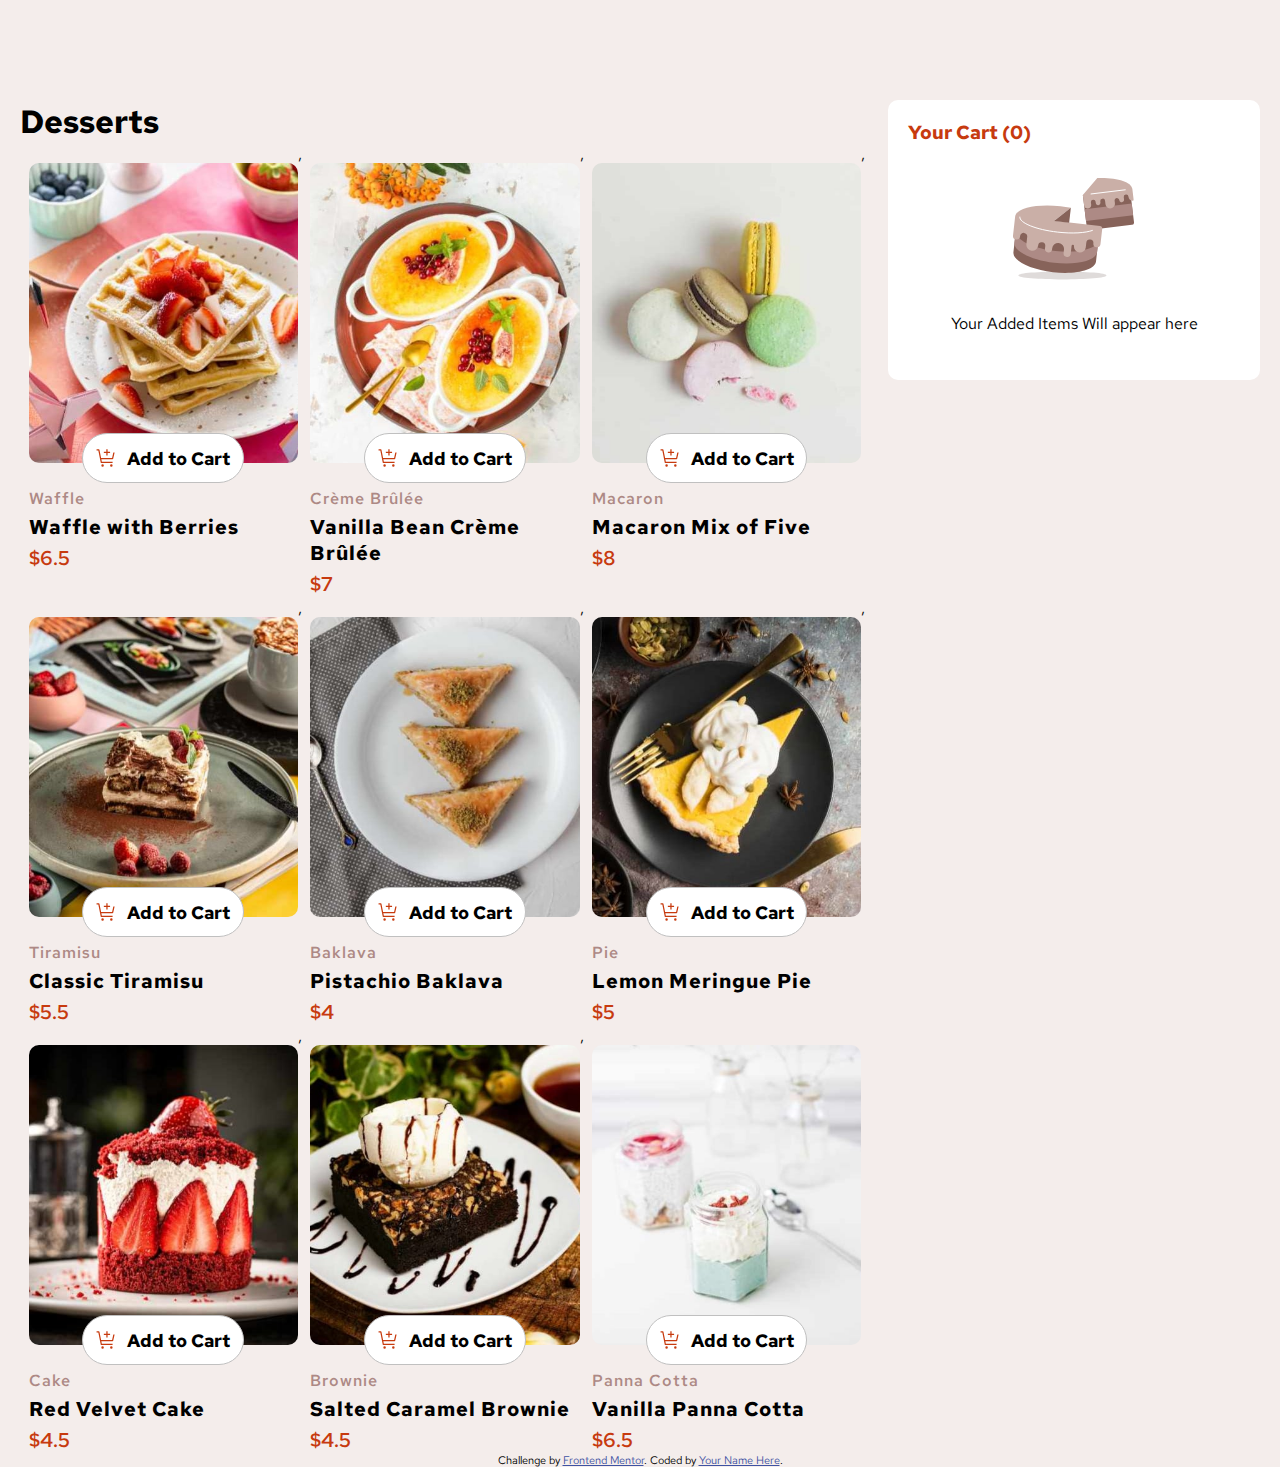
==== index.html @ 1a568430 "first Commit" ====
<!DOCTYPE html>
<html lang="en">

<head>
  <meta charset="UTF-8">
  <meta name="viewport" content="width=device-width, initial-scale=1.0">
  <!-- displays site properly based on user's device -->

  <link rel="icon" type="image/png" sizes="32x32" href="./assets/images/favicon-32x32.png">

  <title>Frontend Mentor | Product list with cart</title>

  <!-- Feel free to remove these styles or customise in your own stylesheet 👍 -->
  <link rel="stylesheet" href="css/style.css">
</head>

<body>

  <div class="outr">
    <div class="inner">
      <div class="left">
        <h1 class="heading">
          Desserts
        </h1>
        <div class="products">
          <!-- will get data dinamicly with js -->
        </div>
      </div>
      <div class="right">
        <div class="cartouter" id="cart_outer">
          <h3 class="cart_title" id="cart_title"></h3>
          <div class="cartInner" id="cart_inner">
        
          </div>
          <div class="submit_order" id="submit_order">

          </div>
        </div>
        
      </div>
    </div>

    <div class="prompt_box hide" id="prompt_box">
      <div class="prompt_inner" id="prompt_inner">
        <img src="/assets/images/icon-order-confirmed.svg" alt="Orderd Confirmed">
      <h1>Order Confirmed</h1>
      <p>we hope you enjoy your food!</p>
        <div id="confirom_inner" ></div>
        <div class="total_confirom" id="total_confirom"></div>
      <button class="submit_order_btn new_order_btn" onclick="emptyCart()">Start New Order</button>
      </div>
    </div>
  </div>




  <div class="attribution">
    Challenge by <a href="https://www.frontendmentor.io?ref=challenge">Frontend Mentor</a>.
    Coded by <a href="#">Your Name Here</a>.
  </div>


  <script src="/js/index.js"></script>
</body>

</html>
---- css/style.css ----
:root{
    --red: hsl(14, 86%, 42%);
    --green: hsl(159, 69%, 38%);
    --Rose-50: hsl(20, 50%, 98%);
    --Rose-100: hsl(13, 31%, 94%);
    --Rose-300: hsl(14, 25%, 72%);
    --Rose-400: hsl(7, 20%, 60%);
    --Rose-500: hsl(12, 20%, 44%);
    --Rose-900: hsl(14, 65%, 9%);
    --active-btn : rgb(147,43,7);
    --product-names-font-size: 20px;
    --border-radius-10 : 10px;
    --border-radius-20 : 20px;


}

@import url('../assets/fonts/RedHatText-VariableFont_wght.ttf');
@import url('../assets/fonts/RedHatText-Italic-VariableFont_wght.ttf');
/* 
 */
 @font-face {
    font-family: RedHat;
    src: url(../assets/fonts/RedHatText-VariableFont_wght.ttf);
 }

 *{
    padding: 0;
    margin: 0;
    box-sizing: border-box;
 }
body{
    background-color: var(--Rose-100);
    font-family: RedHat;
}

.outr{
    display: flex;
    align-items: center;
    justify-content: center;
    padding: 100px 20px 0 ;
    position: relative;
}
.heading{
    font-family: RedHat;
}
.prompt_box{
    width: 100%;
    height: 100vh;
    position: fixed;
    top: 0;
    left: 0;
    background: rgba(0,0,0,0.3);
    display: flex;
    justify-content: center;
    align-items: center;
  
}
.prompt_inner{
    width: 500px;
    min-height: 400px;
    max-height: 650px;
    background: #fff;
    border-radius: 10px;
    padding: 30px;

}
.outer_box{
    min-height: 100;
    max-height: 300px;
    overflow-y: auto;
}
.prompt_inner > img {
    width: 35px;
    height: 35px;
}
.prompt_inner > h1 {
    margin-top: 15px;
    margin-bottom: 8px;
}
.new_order_btn{
    left: 0;
    bottom: 0;
}
.inner{
    width: 100%;
    max-width: 1440px;

    display: flex;
}
.left{
    width: 70%;
    /* border: 1px solid red; */
}
.right{
    width: 30%;
    /* border: 1px solid green; */

}

.products{
    display: flex;
    flex-wrap: wrap;
}
.single_product{
    display: block;
    width: 31%;
    margin-left: 1%;
    margin-top: 20px;
}
.card_image{
    width: 100%;
    height: 300px;
    background-size: cover;
    background-position: center;
    border-radius: 10px;
    position: relative;
}

.add_cart_btn,.counter{
    position: absolute;
    left: 20%;
    bottom: -20px;
    background: #fff;

    display: flex;

    width: 60%;
    height: 50px;
    justify-content: center;
    align-items: center;
    border-radius: 50px;
    border: 0.2px solid silver;
    font-family: RedHat;
    font-weight: 700;
    font-size: 18px;
    cursor: pointer;
}
.counter{
    background-color: var(--red);
}
.dec_btn, .inc_btn{
    background: var(--red);
    border: 1px solid #fff;
    outline: none;
    width: 15px;
    height: 15px;
    border-radius: 100%;
    font-size: 18px;
    font-weight: bold;
    display: flex;
    justify-content: center;
    align-items: center;
    cursor: pointer;
    box-sizing: content-box;
    padding: 5px;
}


.counter_text{
    color: #fff;
    font-size: 18px;
    width: 60%;
    text-align: center;

}

.cartouter{
    width: 100%;
    min-height: 280px;
    background: #fff;
    padding: 20px;
    border-radius: var(--border-radius-10);

}
.empty_cart_img{
    margin: 20px 50px ;
}
.empty_cart_text{
    text-align: center;
}
.cart_title{
    color: var(--red);
}

.add_cart_btn > img {
    margin-right: 10px;
}
.card_info{
    display: blok;
    margin-top: 25px;
}
.card_info > p {
    margin-top: 5px;
}
.item_cat{
    font-size: 16px;
    font-weight: 500;
    letter-spacing:1px;
    color: var(--Rose-400);
    font-family: RedHat !important;
}
.item_name{
    font-family: RedHat;
    font-size: var(--product-names-font-size);
    font-weight: 700;
    letter-spacing: 1px
}
.price{
    font-size: var(--product-names-font-size);
    color: var(--red);
    font-weight: 500; 
     font-family: RedHat !important;
}

.hide{
    display: none;
}
.cart_item{
    display: flex;
    margin-top: 20px;
    border-bottom: 0.01px solid var(--Rose-100);
    padding-bottom: 20px;
}
.cart_item_left{
    width: 90%;
  
}
.cart_item_right{
    width: 10%;
    display: flex;
    align-items: center;
    justify-content: center;
}
.c_i_info{
    display: flex;
    align-items: center;
}
.c_i_item_name{
    font-size: var(--product-names-font-size);
    font-weight: bold;
    text-transform: capitalize;
    margin-bottom: 15px;
}
.c_i_qty{
    color: var(--red);
    font-size: var(--product-names-font-size);
    font-weight: bold;
}
.c_i_info > p {
    margin-right: 20px;
}
.c_i_price{
    font-size: 18px;
    color: var(--Rose-300);
}
.c_i_multpy_price{
    font-size: var(--product-names-font-size);
    color: var(--Rose-500);
    font-weight: 500;
}
#confirom_inner{
    background-color: var(--Rose-50);
    padding: 15px;
}
.remove_cart_btn{
    width: 20px;
    height: 20px;
    border: 1px solid silver;
   border-radius: 100%;
   padding: 2px;
}
.totle_info{
  display:flex;
  justify-content: space-between;
  margin:20px 0;
  width:100%;
  font-size: 16px;
  font-weight: 500;
  align-items: center;
  color: var(--Rose-500);
}
.total_amount{
  font-size: 2rem;
  font-weight: bold;
  color: var(--Rose-900);
}
.empty_cart_img_div{
    width: 100%;
    display: flex;
    align-items: center;
    justify-content: center;
}
.corben_delivery{
  display:flex;
  justify-content: center;
  align-items: center;
  
  width:100%;
  background: var(--Rose-50);
  border-radius: 5px;
  
}
.corben_delivery > img {
    width: 22px;
    margin-right: 15px;
}
.carbon_txt{
  font-size: 14px;
  padding:10px 0;
  box-sizing: content-box !important;
  color: var(--Rose-500);
  font-size: 18px;
  /* margin-left: 20px; */
}
.carbon_span {
    color: var(--Rose-900);
    font-weight: 700;
}
.submit_order_btn{
  margin-top: 20px;
  width:100%;
  height:50px;
  border-radius: 50px;
  background: var(--red);
  border:none;
  outline: none;
  color:#fff;
  cursor: pointer;
  
}
.submit_order_btn:hover{
  background: var(--active-btn);
}
.confirom_box_model{
    /* background: var(--Rose-50); */
  /* padding: 20px; */

}
.confirom_item_left{
    display: flex;
    align-items: center;
    justify-content: center;
    width: 70px;
    height: 70px;
    overflow: hidden;
    border-radius: 10px;
}
.confirom_item_center{
    width: 80%;
    margin:  0px 10px;
}
.image_border{
    border: 1px solid var(--red);
}
.attribution { font-size: 11px; text-align: center; }
.attribution a { color: hsl(228, 45%, 44%); }



@media screen and (max-width:992px){
  .inner{
  display:block !important;
  }
  .left{
    width:100%;
    
  }
  .right{
    width:100%;
  }
}

@media screen and (max-width:768px){
    .single_product{
        display: block;
        width: 47%;
        margin-left: 1%;
        margin-top: 20px;
    }
  }
  @media screen and (max-width:576px){
    .single_product{
        display: block;
        width: 80%;
        margin-left: 10%;
        margin-top: 20px;
    }
  }
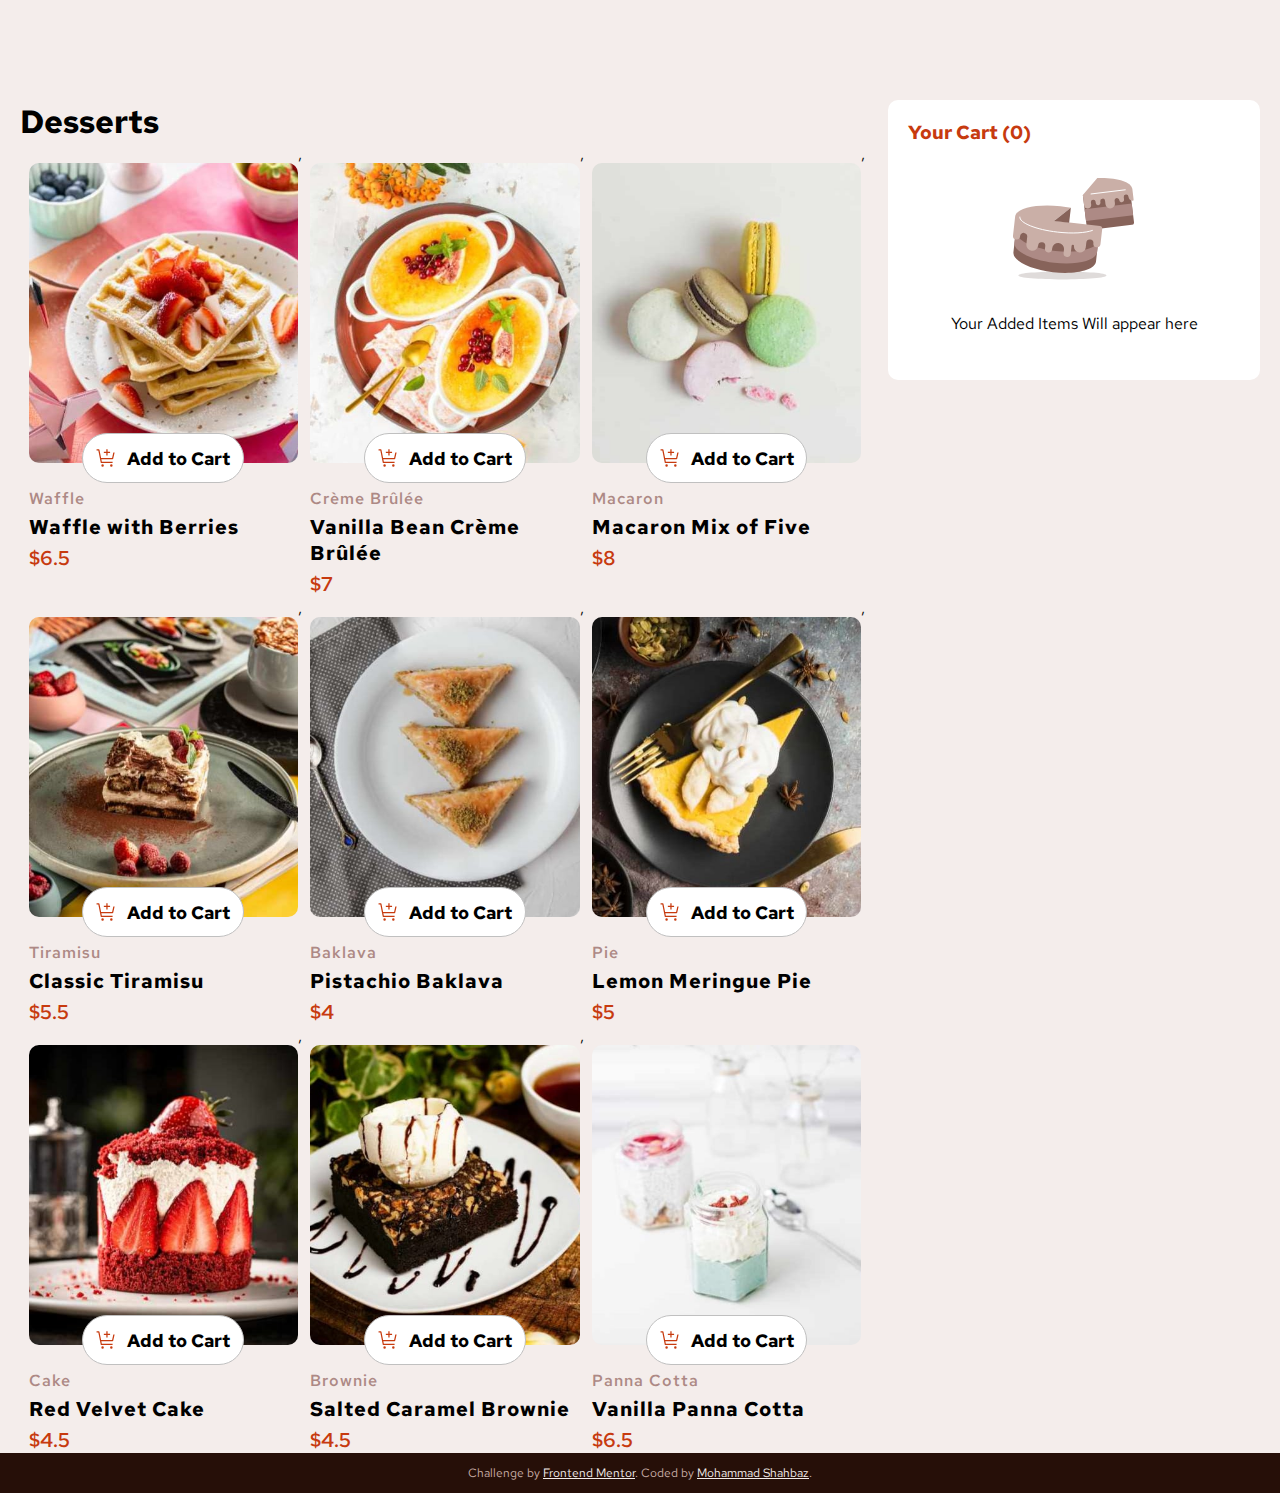
==== commit 75f15061: "update" ====
--- a/index.html
+++ b/index.html
@@ -57,7 +57,7 @@
 
   <div class="attribution">
     Challenge by <a href="https://www.frontendmentor.io?ref=challenge">Frontend Mentor</a>.
-    Coded by <a href="#">Your Name Here</a>.
+    Coded by <a href="https://shahbaz-portfolio-eta.vercel.app/">Mohammad Shahbaz</a>.
   </div>
 
 
--- a/css/style.css
+++ b/css/style.css
@@ -1,390 +1,399 @@
-
 :root{
-    --red: hsl(14, 86%, 42%);
-    --green: hsl(159, 69%, 38%);
-    --Rose-50: hsl(20, 50%, 98%);
-    --Rose-100: hsl(13, 31%, 94%);
-    --Rose-300: hsl(14, 25%, 72%);
-    --Rose-400: hsl(7, 20%, 60%);
-    --Rose-500: hsl(12, 20%, 44%);
-    --Rose-900: hsl(14, 65%, 9%);
-    --active-btn : rgb(147,43,7);
-    --product-names-font-size: 20px;
-    --border-radius-10 : 10px;
-    --border-radius-20 : 20px;
+--red: hsl(14, 86%, 42%);
+--green: hsl(159, 69%, 38%);
+--Rose-50: hsl(20, 50%, 98%);
+--Rose-100: hsl(13, 31%, 94%);
+--Rose-300: hsl(14, 25%, 72%);
+--Rose-400: hsl(7, 20%, 60%);
+--Rose-500: hsl(12, 20%, 44%);
+--Rose-900: hsl(14, 65%, 9%);
+--active-btn: rgb(147,43,7);
+--product-names-font-size: 20px;
+--border-radius-10: 10px;
+--border-radius-20: 20px;
 
 
 }
 
 @import url('../assets/fonts/RedHatText-VariableFont_wght.ttf');
 @import url('../assets/fonts/RedHatText-Italic-VariableFont_wght.ttf');
-/* 
+/*
  */
- @font-face {
-    font-family: RedHat;
-    src: url(../assets/fonts/RedHatText-VariableFont_wght.ttf);
- }
-
- *{
-    padding: 0;
-    margin: 0;
-    box-sizing: border-box;
- }
+@font-face {
+font-family: RedHat;
+src: url(../assets/fonts/RedHatText-VariableFont_wght.ttf);
+}
+
+*{
+padding: 0;
+margin: 0;
+box-sizing: border-box;
+}
 body{
-    background-color: var(--Rose-100);
-    font-family: RedHat;
+background-color: var(--Rose-100);
+font-family: RedHat;
 }
 
 .outr{
-    display: flex;
-    align-items: center;
-    justify-content: center;
-    padding: 100px 20px 0 ;
-    position: relative;
+display: flex;
+align-items: center;
+justify-content: center;
+padding: 100px 20px 0;
+position: relative;
 }
 .heading{
-    font-family: RedHat;
+font-family: RedHat;
 }
 .prompt_box{
-    width: 100%;
-    height: 100vh;
-    position: fixed;
-    top: 0;
-    left: 0;
-    background: rgba(0,0,0,0.3);
-    display: flex;
-    justify-content: center;
-    align-items: center;
-  
+width: 100%;
+height: 100vh;
+position: fixed;
+top: 0;
+left: 0;
+background: rgba(0,0,0,0.3);
+display: flex;
+justify-content: center;
+align-items: center;
+
 }
 .prompt_inner{
-    width: 500px;
-    min-height: 400px;
-    max-height: 650px;
-    background: #fff;
-    border-radius: 10px;
-    padding: 30px;
+width: 500px;
+min-height: 400px;
+max-height: 650px;
+background: #fff;
+border-radius: 10px;
+padding: 30px;
 
 }
 .outer_box{
-    min-height: 100;
-    max-height: 300px;
-    overflow-y: auto;
+min-height: 100;
+max-height: 300px;
+overflow-y: auto;
 }
 .prompt_inner > img {
-    width: 35px;
-    height: 35px;
+width: 35px;
+height: 35px;
 }
 .prompt_inner > h1 {
-    margin-top: 15px;
-    margin-bottom: 8px;
+margin-top: 15px;
+margin-bottom: 8px;
 }
 .new_order_btn{
-    left: 0;
-    bottom: 0;
+left: 0;
+bottom: 0;
 }
 .inner{
-    width: 100%;
-    max-width: 1440px;
-
-    display: flex;
+/* width: 100%; */
+max-width: 1440px !important;
+
+display: flex;
 }
 .left{
-    width: 70%;
-    /* border: 1px solid red; */
+width: 70%;
+/* border: 1px solid red; */
 }
 .right{
-    width: 30%;
-    /* border: 1px solid green; */
+width: 30%;
+/* border: 1px solid green; */
 
 }
 
 .products{
-    display: flex;
-    flex-wrap: wrap;
+display: flex;
+flex-wrap: wrap;
 }
 .single_product{
-    display: block;
-    width: 31%;
-    margin-left: 1%;
-    margin-top: 20px;
+display: block;
+width: 31%;
+margin-left: 1%;
+margin-top: 20px;
 }
 .card_image{
-    width: 100%;
-    height: 300px;
-    background-size: cover;
-    background-position: center;
-    border-radius: 10px;
-    position: relative;
+width: 100%;
+height: 300px;
+background-size: cover;
+background-position: center;
+border-radius: 10px;
+position: relative;
 }
 
 .add_cart_btn,.counter{
-    position: absolute;
-    left: 20%;
-    bottom: -20px;
-    background: #fff;
-
-    display: flex;
-
-    width: 60%;
-    height: 50px;
-    justify-content: center;
-    align-items: center;
-    border-radius: 50px;
-    border: 0.2px solid silver;
-    font-family: RedHat;
-    font-weight: 700;
-    font-size: 18px;
-    cursor: pointer;
+position: absolute;
+left: 20%;
+bottom: -20px;
+background: #fff;
+
+display: flex;
+
+width: 60%;
+height: 50px;
+justify-content: center;
+align-items: center;
+border-radius: 50px;
+border: 0.2px solid silver;
+font-family: RedHat;
+font-weight: 700;
+font-size: 18px;
+cursor: pointer;
 }
 .counter{
-    background-color: var(--red);
+background-color: var(--red);
 }
 .dec_btn, .inc_btn{
-    background: var(--red);
-    border: 1px solid #fff;
-    outline: none;
-    width: 15px;
-    height: 15px;
-    border-radius: 100%;
-    font-size: 18px;
-    font-weight: bold;
-    display: flex;
-    justify-content: center;
-    align-items: center;
-    cursor: pointer;
-    box-sizing: content-box;
-    padding: 5px;
+background: var(--red);
+border: 1px solid #fff;
+outline: none;
+width: 15px;
+height: 15px;
+border-radius: 100%;
+font-size: 18px;
+font-weight: bold;
+display: flex;
+justify-content: center;
+align-items: center;
+cursor: pointer;
+box-sizing: content-box;
+padding: 5px;
 }
 
 
 .counter_text{
-    color: #fff;
-    font-size: 18px;
-    width: 60%;
-    text-align: center;
+color: #fff;
+font-size: 18px;
+width: 60%;
+text-align: center;
 
 }
 
 .cartouter{
-    width: 100%;
-    min-height: 280px;
-    background: #fff;
-    padding: 20px;
-    border-radius: var(--border-radius-10);
+width: 100%;
+min-height: 280px;
+background: #fff;
+padding: 20px;
+border-radius: var(--border-radius-10);
 
 }
 .empty_cart_img{
-    margin: 20px 50px ;
+margin: 20px 50px;
 }
 .empty_cart_text{
-    text-align: center;
+text-align: center;
 }
 .cart_title{
-    color: var(--red);
+color: var(--red);
 }
 
 .add_cart_btn > img {
-    margin-right: 10px;
+margin-right: 10px;
 }
 .card_info{
-    display: blok;
-    margin-top: 25px;
+display: blok;
+margin-top: 25px;
 }
 .card_info > p {
-    margin-top: 5px;
+margin-top: 5px;
 }
 .item_cat{
-    font-size: 16px;
-    font-weight: 500;
-    letter-spacing:1px;
-    color: var(--Rose-400);
-    font-family: RedHat !important;
+font-size: 16px;
+font-weight: 500;
+letter-spacing: 1px;
+color: var(--Rose-400);
+font-family: RedHat !important;
 }
 .item_name{
-    font-family: RedHat;
-    font-size: var(--product-names-font-size);
-    font-weight: 700;
-    letter-spacing: 1px
+font-family: RedHat;
+font-size: var(--product-names-font-size);
+font-weight: 700;
+letter-spacing: 1px
 }
 .price{
-    font-size: var(--product-names-font-size);
-    color: var(--red);
-    font-weight: 500; 
-     font-family: RedHat !important;
+font-size: var(--product-names-font-size);
+color: var(--red);
+font-weight: 500;
+font-family: RedHat !important;
 }
 
 .hide{
-    display: none;
+display: none;
 }
 .cart_item{
-    display: flex;
-    margin-top: 20px;
-    border-bottom: 0.01px solid var(--Rose-100);
-    padding-bottom: 20px;
+display: flex;
+margin-top: 20px;
+border-bottom: 0.01px solid var(--Rose-100);
+padding-bottom: 20px;
 }
 .cart_item_left{
-    width: 90%;
-  
+width: 90%;
+
 }
 .cart_item_right{
-    width: 10%;
-    display: flex;
-    align-items: center;
-    justify-content: center;
+width: 10%;
+display: flex;
+align-items: center;
+justify-content: center;
 }
 .c_i_info{
-    display: flex;
-    align-items: center;
+display: flex;
+align-items: center;
 }
 .c_i_item_name{
-    font-size: var(--product-names-font-size);
-    font-weight: bold;
-    text-transform: capitalize;
-    margin-bottom: 15px;
+font-size: var(--product-names-font-size);
+font-weight: bold;
+text-transform: capitalize;
+margin-bottom: 15px;
 }
 .c_i_qty{
-    color: var(--red);
-    font-size: var(--product-names-font-size);
-    font-weight: bold;
+color: var(--red);
+font-size: var(--product-names-font-size);
+font-weight: bold;
 }
 .c_i_info > p {
-    margin-right: 20px;
+margin-right: 20px;
 }
 .c_i_price{
-    font-size: 18px;
-    color: var(--Rose-300);
+font-size: 18px;
+color: var(--Rose-300);
 }
 .c_i_multpy_price{
-    font-size: var(--product-names-font-size);
-    color: var(--Rose-500);
-    font-weight: 500;
+font-size: var(--product-names-font-size);
+color: var(--Rose-500);
+font-weight: 500;
 }
 #confirom_inner{
-    background-color: var(--Rose-50);
-    padding: 15px;
+background-color: var(--Rose-50);
+padding: 15px;
 }
 .remove_cart_btn{
-    width: 20px;
-    height: 20px;
-    border: 1px solid silver;
-   border-radius: 100%;
-   padding: 2px;
+width: 20px;
+height: 20px;
+border: 1px solid silver;
+border-radius: 100%;
+padding: 2px;
 }
 .totle_info{
-  display:flex;
-  justify-content: space-between;
-  margin:20px 0;
-  width:100%;
-  font-size: 16px;
-  font-weight: 500;
-  align-items: center;
-  color: var(--Rose-500);
+display: flex;
+justify-content: space-between;
+margin: 20px 0;
+width: 100%;
+font-size: 16px;
+font-weight: 500;
+align-items: center;
+color: var(--Rose-500);
 }
 .total_amount{
-  font-size: 2rem;
-  font-weight: bold;
-  color: var(--Rose-900);
+font-size: 2rem;
+font-weight: bold;
+color: var(--Rose-900);
 }
 .empty_cart_img_div{
-    width: 100%;
-    display: flex;
-    align-items: center;
-    justify-content: center;
+width: 100%;
+display: flex;
+align-items: center;
+justify-content: center;
 }
 .corben_delivery{
-  display:flex;
-  justify-content: center;
-  align-items: center;
-  
-  width:100%;
-  background: var(--Rose-50);
-  border-radius: 5px;
-  
+display: flex;
+justify-content: center;
+align-items: center;
+
+width: 100%;
+background: var(--Rose-50);
+border-radius: 5px;
+
 }
 .corben_delivery > img {
-    width: 22px;
-    margin-right: 15px;
+width: 22px;
+margin-right: 15px;
 }
 .carbon_txt{
-  font-size: 14px;
-  padding:10px 0;
-  box-sizing: content-box !important;
-  color: var(--Rose-500);
-  font-size: 18px;
-  /* margin-left: 20px; */
+font-size: 14px;
+padding: 10px 0;
+box-sizing: content-box !important;
+color: var(--Rose-500);
+font-size: 18px;
+/* margin-left: 20px; */
 }
 .carbon_span {
-    color: var(--Rose-900);
-    font-weight: 700;
+color: var(--Rose-900);
+font-weight: 700;
 }
 .submit_order_btn{
-  margin-top: 20px;
-  width:100%;
-  height:50px;
-  border-radius: 50px;
-  background: var(--red);
-  border:none;
-  outline: none;
-  color:#fff;
-  cursor: pointer;
-  
+margin-top: 20px;
+width: 100%;
+height: 50px;
+border-radius: 50px;
+background: var(--red);
+border: none;
+outline: none;
+color: #fff;
+cursor: pointer;
+
 }
 .submit_order_btn:hover{
-  background: var(--active-btn);
+background: var(--active-btn);
 }
 .confirom_box_model{
-    /* background: var(--Rose-50); */
-  /* padding: 20px; */
+/* background: var(--Rose-50); */
+/* padding: 20px; */
 
 }
 .confirom_item_left{
-    display: flex;
-    align-items: center;
-    justify-content: center;
-    width: 70px;
-    height: 70px;
-    overflow: hidden;
-    border-radius: 10px;
+display: flex;
+align-items: center;
+justify-content: center;
+width: 70px;
+height: 70px;
+overflow: hidden;
+border-radius: 10px;
 }
 .confirom_item_center{
-    width: 80%;
-    margin:  0px 10px;
+width: 80%;
+margin: 0px 10px;
 }
 .image_border{
-    border: 1px solid var(--red);
-}
-.attribution { font-size: 11px; text-align: center; }
-.attribution a { color: hsl(228, 45%, 44%); }
+border: 1px solid var(--red);
+}
+.attribution {
+  align-content: center;
+  height:40px;
+  width: 100%;
+  background: var(--Rose-900);
+font-size: 12px;
+text-align: center;
+color:var(--Rose-300);
+}
+.attribution a { color: var(--Rose-100);
+}
 
 
 
 @media screen and (max-width:992px){
-  .inner{
-  display:block !important;
-  }
-  .left{
-    width:100%;
-    
-  }
-  .right{
-    width:100%;
-  }
+.inner{
+display: block !important;
+}
+.left{
+width: 100%;
+
+}
+.right{
+margin-top: 20px;
+width: 100%;
+}
 }
 
 @media screen and (max-width:768px){
-    .single_product{
-        display: block;
-        width: 47%;
-        margin-left: 1%;
-        margin-top: 20px;
-    }
-  }
-  @media screen and (max-width:576px){
-    .single_product{
-        display: block;
-        width: 80%;
-        margin-left: 10%;
-        margin-top: 20px;
-    }
-  }+.single_product{
+display: block;
+width: 47%;
+margin-left: 1%;
+margin-top: 20px;
+}
+}
+@media screen and (max-width:576px){
+.single_product{
+display: block;
+width: 80%;
+margin-left: 10%;
+margin-top: 20px;
+}
+}